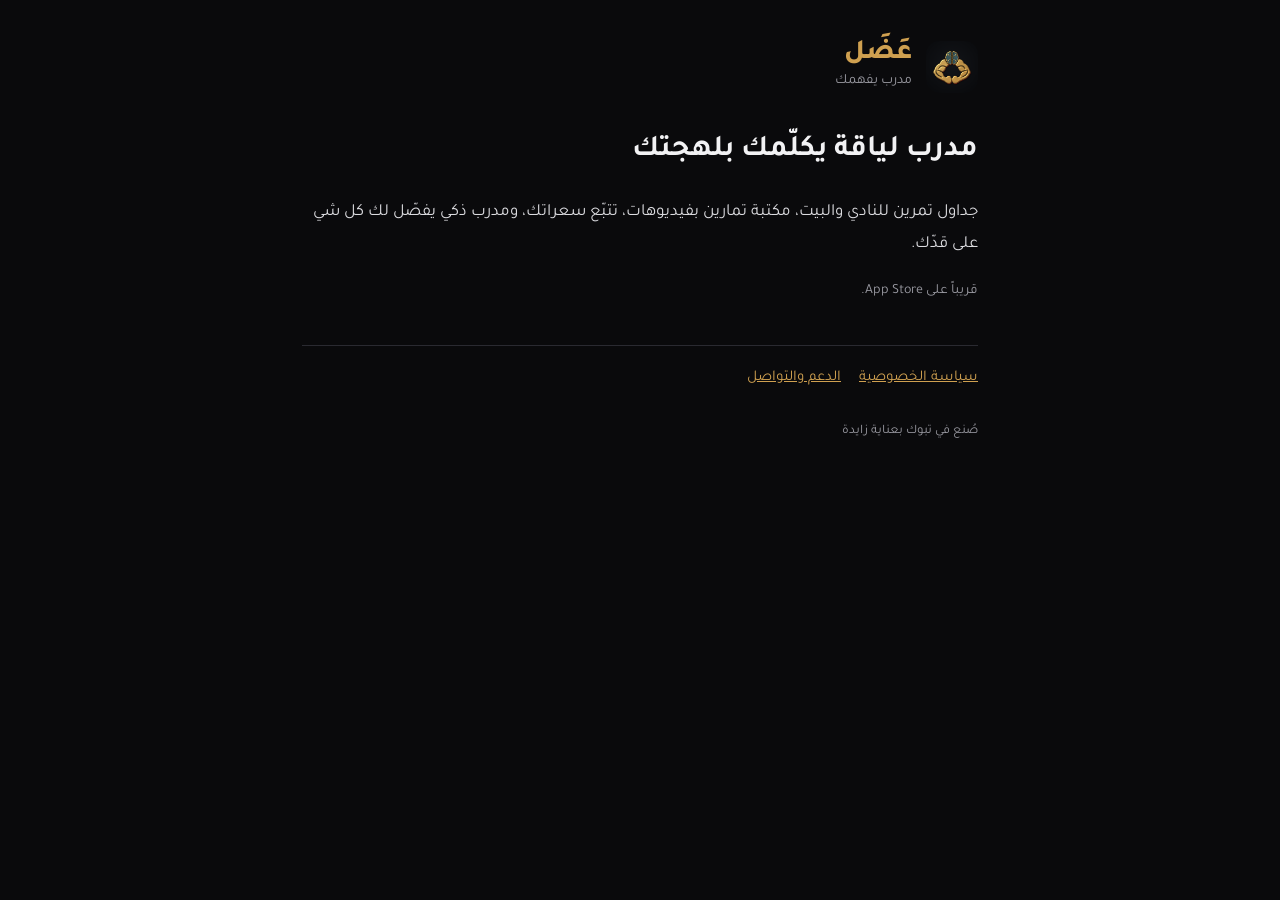
==== index.html @ 70cd9afe "Add files via upload" ====
<!doctype html>
<html lang="ar" dir="rtl">
<head>
<meta charset="utf-8">
<meta name="viewport" content="width=device-width, initial-scale=1">
<title>عَضَل — مدرب يفهمك</title>
<meta name="description" content="عَضَل: مدرب لياقة عربي بالذكاء الاصطناعي. جداول تمرين، سعرات، ومدرب يرد عليك.">
<link rel="icon" href="/favicon.png">
<link rel="apple-touch-icon" href="/icon.png">
<link rel="preconnect" href="https://fonts.googleapis.com">
<link rel="preconnect" href="https://fonts.gstatic.com" crossorigin>
<link href="https://fonts.googleapis.com/css2?family=Tajawal:wght@400;500;700;800&display=swap" rel="stylesheet">
<link rel="stylesheet" href="/style.css">
</head>
<body>
<div class="wrap">
  <header>
    <img src="/icon.png" alt="أيقونة عَضَل">
    <div><div class="brand">عَضَل</div><div class="tag">مدرب يفهمك</div></div>
  </header>
  <h1>مدرب لياقة يكلّمك بلهجتك</h1>
  <p>جداول تمرين للنادي والبيت، مكتبة تمارين بفيديوهات، تتبّع سعراتك، ومدرب ذكي يفصّل لك كل شي على قدّك.</p>
  <p class="meta">قريباً على App Store.</p>
  <nav>
    <a href="/privacy/">سياسة الخصوصية</a>
    <a href="/support/">الدعم والتواصل</a>
  </nav>
  <footer>صُنع في تبوك بعناية زايدة</footer>
</div>
</body>
</html>
---- style.css ----
:root{--bg:#0A0A0C;--surface:#161619;--line:#2A2A31;--text:#F2F2F4;--muted:#9A9AA2;--gold:#CFA050}
*{box-sizing:border-box}
html{-webkit-text-size-adjust:100%}
body{margin:0;background:var(--bg);color:var(--text);font-family:"Tajawal",system-ui,-apple-system,"Segoe UI",Tahoma,sans-serif;line-height:1.9;font-size:17px}
.wrap{max-width:720px;margin:0 auto;padding:40px 22px 64px}
header{display:flex;align-items:center;gap:14px;margin-bottom:28px}
header img{width:52px;height:52px;border-radius:13px}
header a{color:inherit;text-decoration:none}
.brand{font-size:28px;font-weight:800;color:var(--gold);line-height:1}
.tag{color:var(--muted);font-size:14px}
h1{font-size:30px;margin:8px 0 4px}
h2{font-size:20px;margin:36px 0 8px;color:var(--gold)}
h3{font-size:17px;margin:22px 0 4px}
p,li{color:#DCDCE0}
ul{padding-inline-start:22px}
.meta{color:var(--muted);font-size:14px}
a{color:var(--gold)}
.box{background:var(--surface);border:1px solid var(--line);border-radius:14px;padding:16px 18px;margin:18px 0}
nav{display:flex;gap:18px;flex-wrap:wrap;margin-top:40px;padding-top:18px;border-top:1px solid var(--line);font-size:15px}
.en{direction:ltr;text-align:left;font-family:system-ui,-apple-system,"Segoe UI",sans-serif;font-size:16px}
details{margin-top:48px;border-top:1px solid var(--line);padding-top:18px}
summary{cursor:pointer;color:var(--gold);font-weight:700}
footer{margin-top:28px;color:var(--muted);font-size:13px}
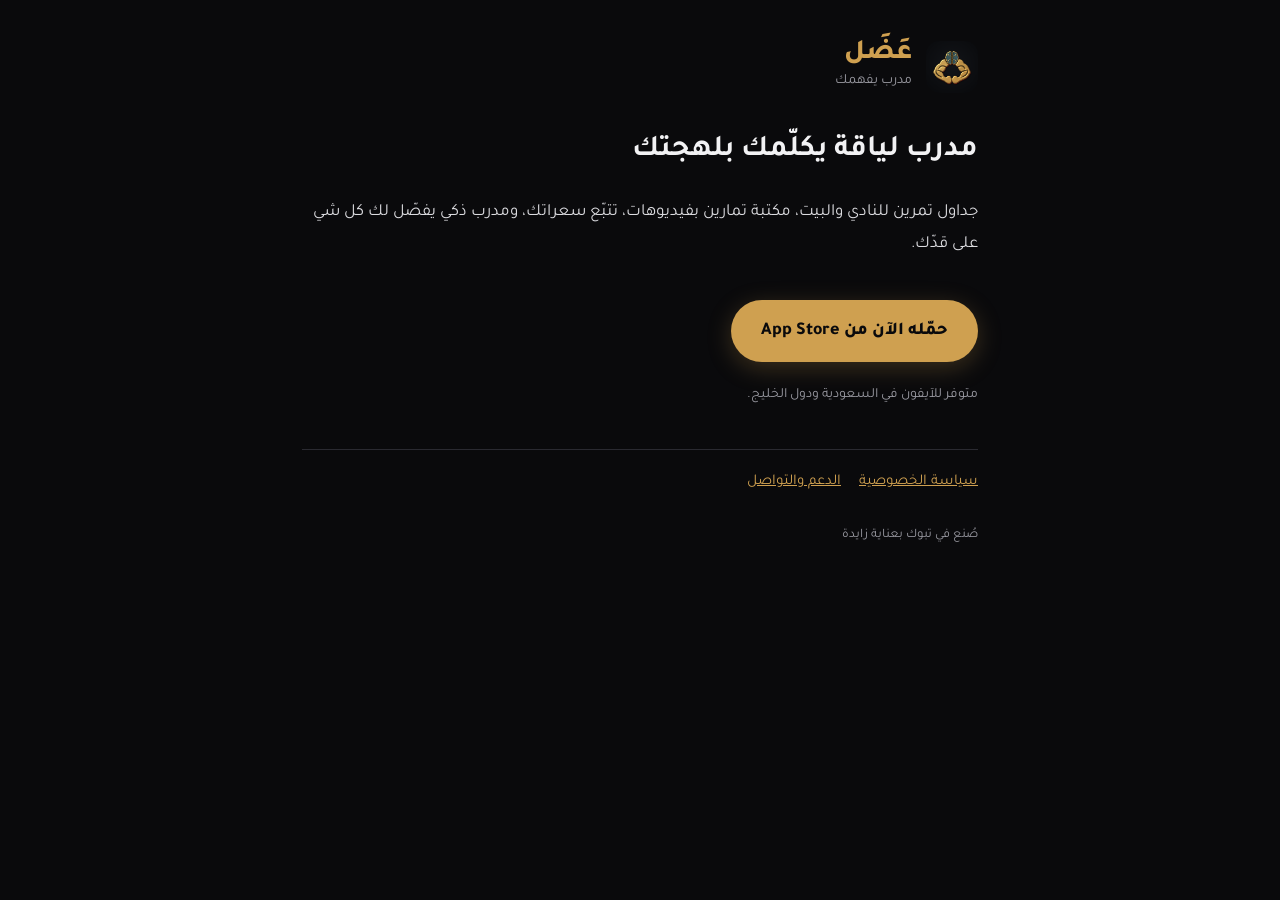
==== commit cd578cc9: "Add files via upload" ====
--- a/index.html
+++ b/index.html
@@ -5,6 +5,7 @@
 <meta name="viewport" content="width=device-width, initial-scale=1">
 <title>عَضَل — مدرب يفهمك</title>
 <meta name="description" content="عَضَل: مدرب لياقة عربي بالذكاء الاصطناعي. جداول تمرين، سعرات، ومدرب يرد عليك.">
+<meta name="apple-itunes-app" content="app-id=6815856182">
 <link rel="icon" href="/favicon.png">
 <link rel="apple-touch-icon" href="/icon.png">
 <link rel="preconnect" href="https://fonts.googleapis.com">
@@ -20,7 +21,8 @@
   </header>
   <h1>مدرب لياقة يكلّمك بلهجتك</h1>
   <p>جداول تمرين للنادي والبيت، مكتبة تمارين بفيديوهات، تتبّع سعراتك، ومدرب ذكي يفصّل لك كل شي على قدّك.</p>
-  <p class="meta">قريباً على App Store.</p>
+  <a class="cta" href="https://apps.apple.com/sa/app/id6815856182">حمّله الآن من App Store</a>
+  <p class="meta">متوفر للآيفون في السعودية ودول الخليج.</p>
   <nav>
     <a href="/privacy/">سياسة الخصوصية</a>
     <a href="/support/">الدعم والتواصل</a>
--- a/style.css
+++ b/style.css
@@ -21,3 +21,5 @@
 details{margin-top:48px;border-top:1px solid var(--line);padding-top:18px}
 summary{cursor:pointer;color:var(--gold);font-weight:700}
 footer{margin-top:28px;color:var(--muted);font-size:13px}
+.cta{display:inline-block;margin:22px 0 6px;padding:14px 30px;background:var(--gold);color:#0A0A0C;font-weight:800;font-size:18px;border-radius:999px;text-decoration:none;box-shadow:0 6px 24px rgba(207,160,80,.25)}
+.cta:active{transform:scale(.98)}
